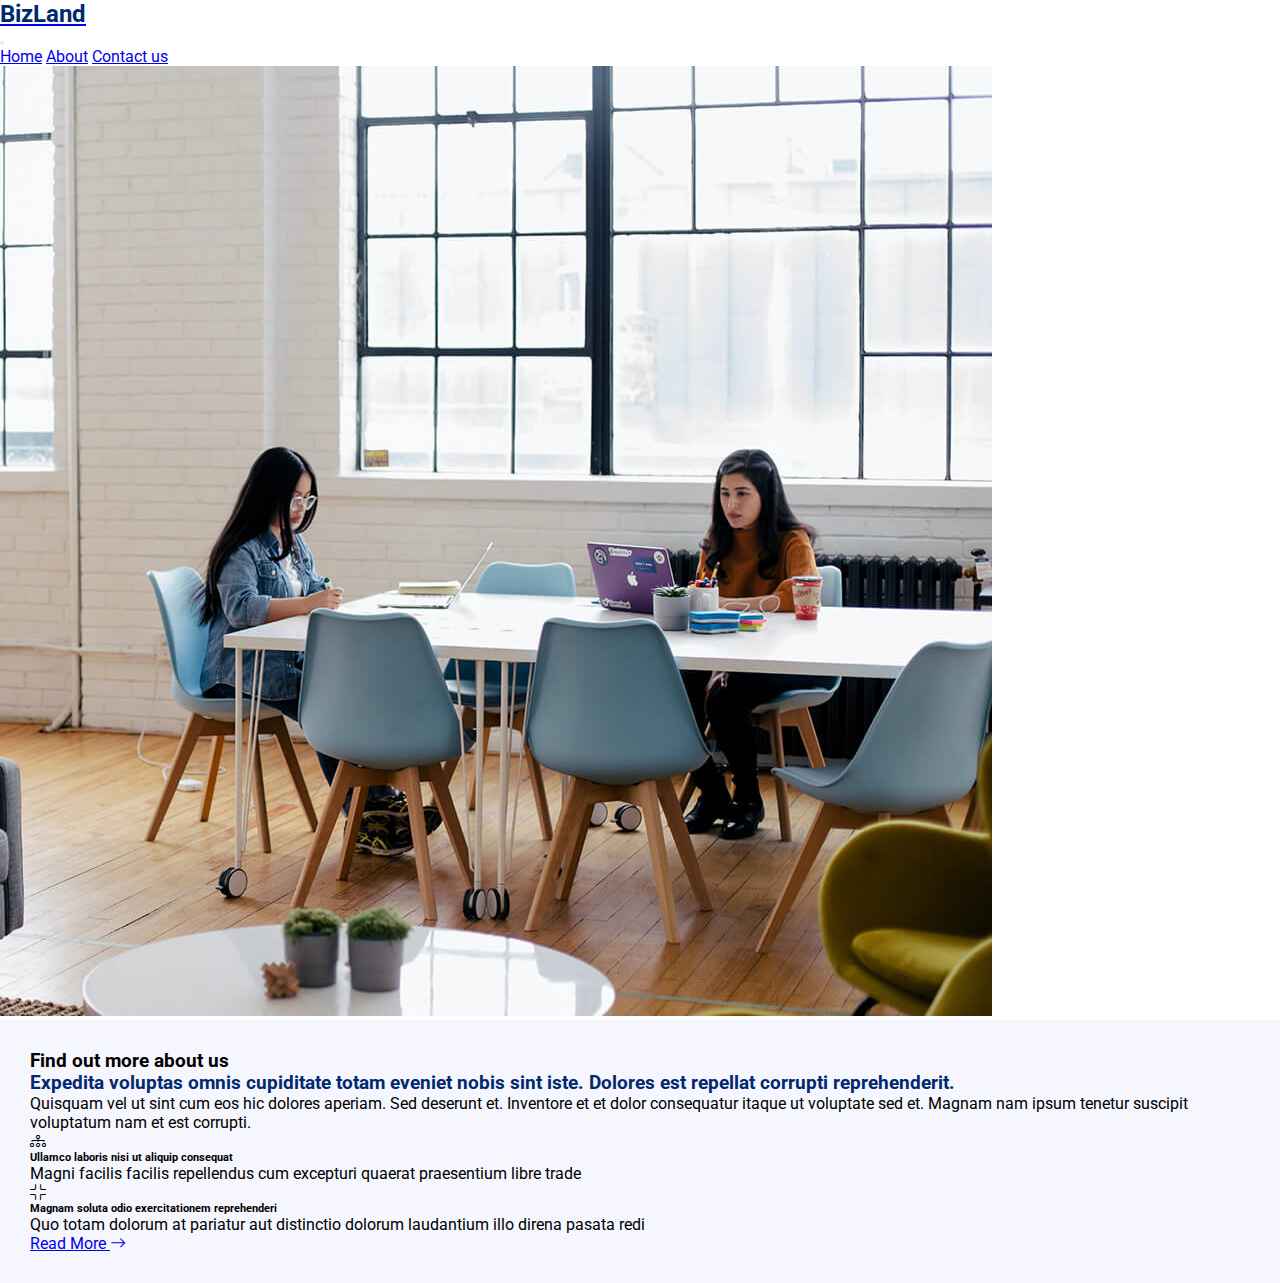
==== about.html @ 4071d6c3 "initial commit" ====
<!DOCTYPE html>
<html lang="en">

<head>
    <meta charset="UTF-8">
    <meta name="viewport" content="width=device-width, initial-scale=1.0">
    <title>BizLand  </title>
    <link href="https://cdn.jsdelivr.net/npm/bootstrap@5.0.2/dist/css/bootstrap.min.css" rel="stylesheet"
        integrity="sha384-EVSTQN3/azprG1Anm3QDgpJLIm9Nao0Yz1ztcQTwFspd3yD65VohhpuuCOmLASjC" crossorigin="anonymous">
    <link rel="stylesheet" href="./styles/style.css">
    <link rel="stylesheet" href="https://cdn.jsdelivr.net/npm/bootstrap-icons@1.11.3/font/bootstrap-icons.min.css">
</head>

<body>
    <nav class="navbar navbar-expand-lg navbar-light bg-light">
        <div class="container-fluid container-xl">
            <a class="navbar-brand" href="#">
                <h2 class="fst-italic textt">Biz<span class="text-primary">Land</span></h1>
            </a>
            <button class="navbar-toggler" type="button" data-bs-toggle="collapse" data-bs-target="#navbarTogglerDemo02"
                aria-controls="navbarTogglerDemo02" aria-expanded="false" aria-label="Toggle navigation">
                <span class="navbar-toggler-icon"></span>
            </button>
            <div class="collapse navbar-collapse" id="navbarTogglerDemo02">
                <ul class="navbar-nav me-auto mb-2 mb-lg-0">
                </ul>
                <div class="navbar-nav">
                    <a class="nav-link" aria-current="page" href="./index.html">Home</a>
                    <a class="nav-link active" href="./about.html">About</a>
                    <a class="nav-link" href="./contact.html">Contact us</a>
                </div>
            </div>
        </div>
    </nav>

    <section>
        <div class="container py-5">
            <div class="row gx-0">

                <div class="col-lg-6 d-flex align-items-center">
                    <img src="./images/about'.jpg" alt="" class="img-fluid">
                </div>

                <div class="col-lg-6 d-flex flex-column justify-content-center">
                    <div class="content">
                        <h3 class="text-primary fs-5">Find out more about us</h3>
                        <h3 class="textt">
                            Expedita voluptas omnis cupiditate totam eveniet nobis sint iste. Dolores est repellat
                            corrupti reprehenderit.
                            </h2>
                            <p>
                                Quisquam vel ut sint cum eos hic dolores aperiam. Sed deserunt et. Inventore et et dolor
                                consequatur itaque ut voluptate sed et. Magnam nam ipsum tenetur suscipit voluptatum nam
                                et
                                est corrupti.
                            </p>

                            <div>
                                <div class="d-flex align-items-start gap-3">
                                    
                                        <i class="bi text-primary bi-diagram-3 fs-2 bg-white rounded-circle px-2 "></i>
                                    
                                    <div>
                                        <h6>Ullamco laboris nisi ut aliquip consequat</h6>
                                        <p>Magni facilis facilis repellendus cum excepturi quaerat  praesentium libre trade
                                        </p>
                                    </div>
                                </div>

                                <div class="d-flex align-items-start gap-3">
                                    
                                    <i class="bi text-primary bi-fullscreen-exit fs-2 bg-white rounded-circle px-2 "></i>
                                
                                <div>
                                    <h6>Magnam soluta odio exercitationem reprehenderi</h6>
                                    <p>Quo totam dolorum at pariatur aut distinctio dolorum laudantium illo direna pasata redi
                                    </p>
                                </div>
                            </div>
                            </div>

                            <div class="col-12 text-center">
                                <a href="./about.html" class="btn btn-primary px-5 py-2 text-white textt-bg">Read More
                                    <i class="bi bi-arrow-right"></i>
                                </a>
                            </div>
                    </div>
                </div>
            </div>
        </div>
    </section>

    <script src="https://cdn.jsdelivr.net/npm/@popperjs/core@2.9.2/dist/umd/popper.min.js"
        integrity="sha384-IQsoLXl5PILFhosVNubq5LC7Qb9DXgDA9i+tQ8Zj3iwWAwPtgFTxbJ8NT4GN1R8p" crossorigin="anonymous">
        </script>

    <script src="https://cdn.jsdelivr.net/npm/bootstrap@5.0.2/dist/js/bootstrap.min.js"
        integrity="sha384-cVKIPhGWiC2Al4u+LWgxfKTRIcfu0JTxR+EQDz/bgldoEyl4H0zUF0QKbrJ0EcQF" crossorigin="anonymous">
        </script>

</body>

</html>
---- styles/style.css ----
@import url('https://fonts.googleapis.com/css2?family=Roboto:ital,wght@0,100;0,300;0,400;0,500;0,700;0,900;1,100;1,300;1,400;1,500;1,700;1,900&display=swap');

* {
    margin: 0;
    padding: 0;
    box-sizing: border-box;
    font-family: "Roboto", sans-serif;
}

.textt {
    color: #012970;
}

.content {
    padding: 30px;
    background-color: color-mix(in srgb, #4154f1, transparent 95%);
}

.info-item i {
    font-size: 38px;
    color: #4154f1;
}

.yo, .col-md-6 input, textarea {
    font-size: 14px;
    padding: 10px 15px;    
    background-color: color-mix(in srgb, #4154f1, transparent 95%);
    resize: none;
    width: 100%;
    outline: none;
    border: 2px solid;
}

.info-item {
    padding: 20px;
    border: 2px solid;
    background-color: color-mix(in srgb, #4154f1, transparent 95%);
}
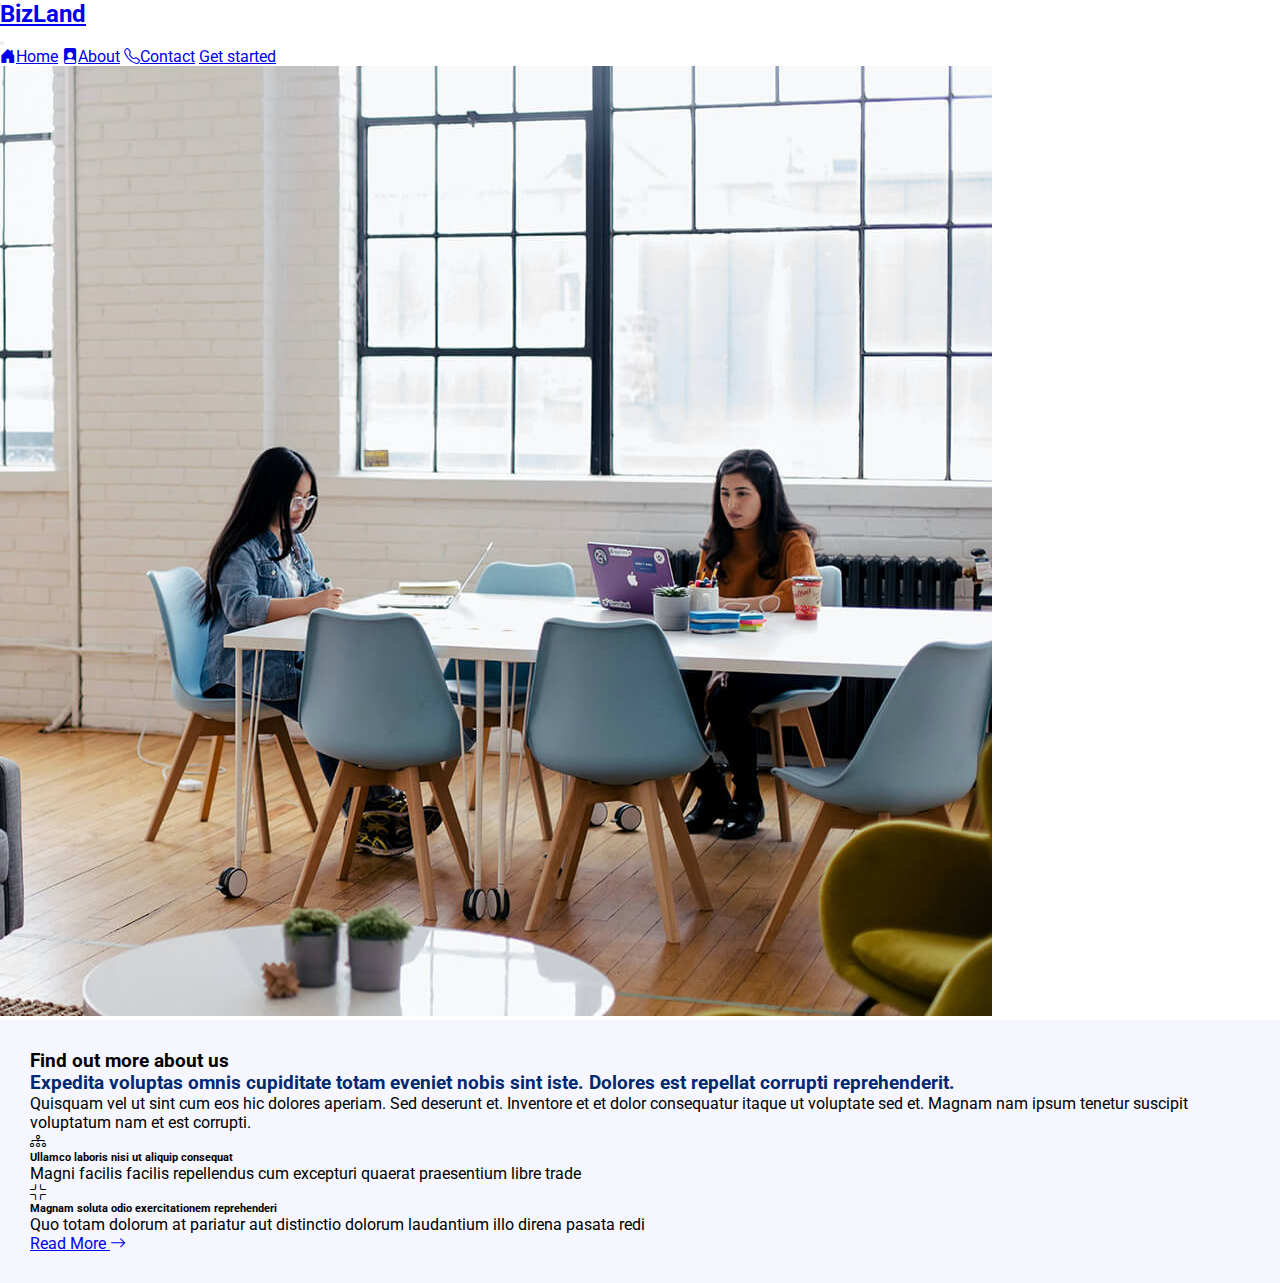
==== commit dbfad720: "changes" ====
--- a/about.html
+++ b/about.html
@@ -4,7 +4,7 @@
 <head>
     <meta charset="UTF-8">
     <meta name="viewport" content="width=device-width, initial-scale=1.0">
-    <title>BizLand  </title>
+    <title>BizLand </title>
     <link href="https://cdn.jsdelivr.net/npm/bootstrap@5.0.2/dist/css/bootstrap.min.css" rel="stylesheet"
         integrity="sha384-EVSTQN3/azprG1Anm3QDgpJLIm9Nao0Yz1ztcQTwFspd3yD65VohhpuuCOmLASjC" crossorigin="anonymous">
     <link rel="stylesheet" href="./styles/style.css">
@@ -12,10 +12,10 @@
 </head>
 
 <body>
-    <nav class="navbar navbar-expand-lg navbar-light bg-light">
+    <nav class="navbar navbar-expand-lg navbar-dark bg-dark">
         <div class="container-fluid container-xl">
             <a class="navbar-brand" href="#">
-                <h2 class="fst-italic textt">Biz<span class="text-primary">Land</span></h1>
+                <h2 class="fst-italic">Biz<span class="text-primary">Land</span></h1>
             </a>
             <button class="navbar-toggler" type="button" data-bs-toggle="collapse" data-bs-target="#navbarTogglerDemo02"
                 aria-controls="navbarTogglerDemo02" aria-expanded="false" aria-label="Toggle navigation">
@@ -24,10 +24,15 @@
             <div class="collapse navbar-collapse" id="navbarTogglerDemo02">
                 <ul class="navbar-nav me-auto mb-2 mb-lg-0">
                 </ul>
-                <div class="navbar-nav">
-                    <a class="nav-link" aria-current="page" href="./index.html">Home</a>
-                    <a class="nav-link active" href="./about.html">About</a>
-                    <a class="nav-link" href="./contact.html">Contact us</a>
+                <div class="navbar-nav align-items-center">
+                    <a class="nav-link flex align-items-center" aria-current="page" href="./index.html"><i
+                            class="bi bi-house-door-fill me-2 fs-4"></i>Home</a>
+                    <a class="nav-link active flex align-items-center" href="./about.html"><i
+                            class="bi bi-file-person-fill me-2 fs-4"></i>About</a>
+                    <a class="nav-link flex align-items-center" href="./contact.html"><i
+                            class="bi bi-telephone me-2 fs-4"></i>Contact</a>
+                    <a class="nav-link rounded-pill btn-primary text-white px-3 fs-6" href="./about.html">Get
+                        started</a>
                 </div>
             </div>
         </div>
@@ -57,26 +62,29 @@
 
                             <div>
                                 <div class="d-flex align-items-start gap-3">
-                                    
-                                        <i class="bi text-primary bi-diagram-3 fs-2 bg-white rounded-circle px-2 "></i>
-                                    
+
+                                    <i class="bi text-primary bi-diagram-3 fs-2 bg-white rounded-circle px-2"></i>
+
                                     <div>
                                         <h6>Ullamco laboris nisi ut aliquip consequat</h6>
-                                        <p>Magni facilis facilis repellendus cum excepturi quaerat  praesentium libre trade
+                                        <p>Magni facilis facilis repellendus cum excepturi quaerat praesentium libre
+                                            trade
                                         </p>
                                     </div>
                                 </div>
 
                                 <div class="d-flex align-items-start gap-3">
-                                    
-                                    <i class="bi text-primary bi-fullscreen-exit fs-2 bg-white rounded-circle px-2 "></i>
-                                
-                                <div>
-                                    <h6>Magnam soluta odio exercitationem reprehenderi</h6>
-                                    <p>Quo totam dolorum at pariatur aut distinctio dolorum laudantium illo direna pasata redi
-                                    </p>
+
+                                    <i
+                                        class="bi text-primary bi-fullscreen-exit fs-2 bg-white rounded-circle px-2 "></i>
+
+                                    <div>
+                                        <h6>Magnam soluta odio exercitationem reprehenderi</h6>
+                                        <p>Quo totam dolorum at pariatur aut distinctio dolorum laudantium illo direna
+                                            pasata redi
+                                        </p>
+                                    </div>
                                 </div>
-                            </div>
                             </div>
 
                             <div class="col-12 text-center">
--- a/styles/style.css
+++ b/styles/style.css
@@ -31,8 +31,11 @@
     border: 2px solid;
 }
 
-.info-item {
-    padding: 20px;
-    border: 2px solid;
-    background-color: color-mix(in srgb, #4154f1, transparent 95%);
+.info-item i{
+    display: flex;
+    justify-content: center;
+    width: 44px;
+    height: 44px;
+    align-items: center;
+    border-radius: 50px;
 }